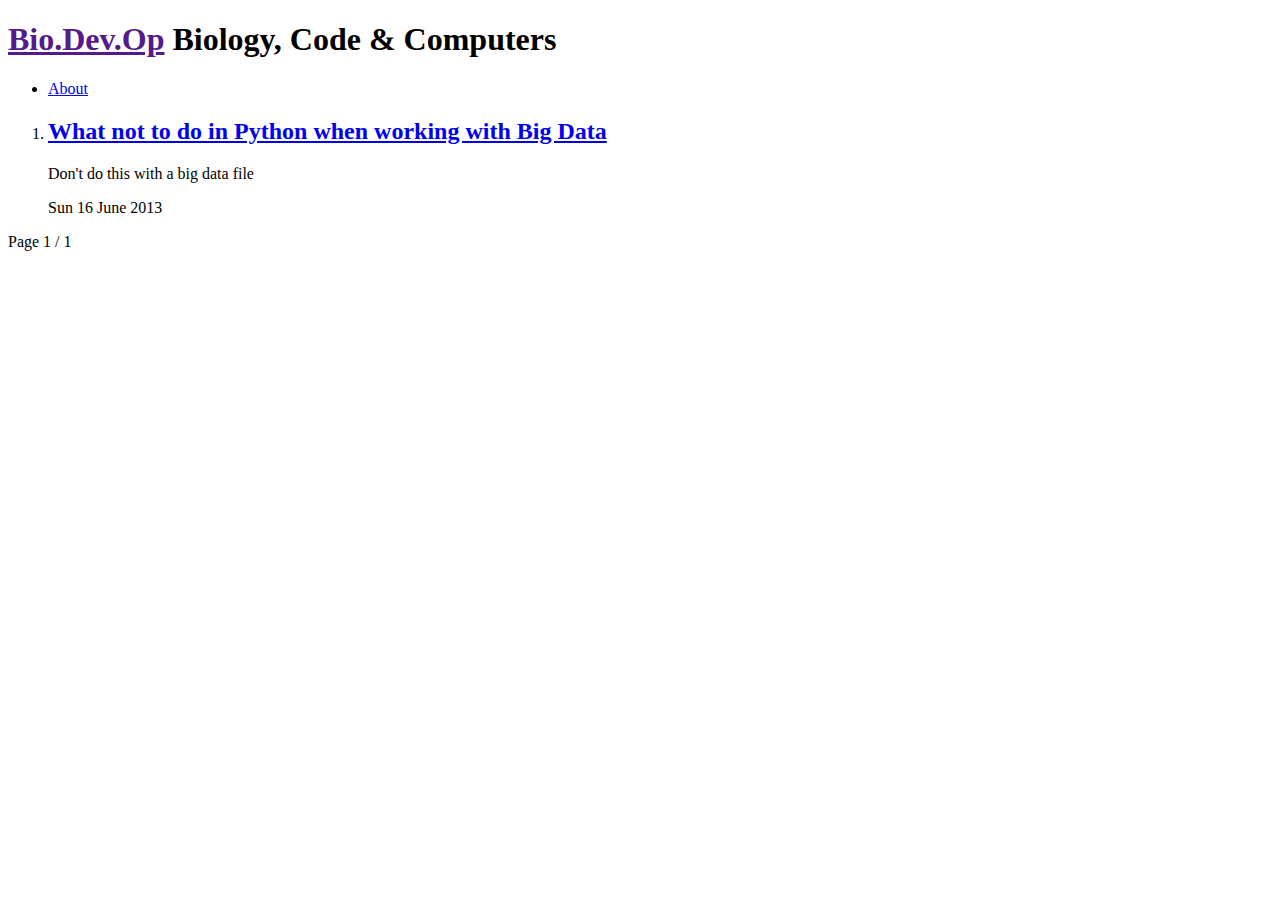
==== index.html @ 65e56eb9 "Update documentation" ====
<!DOCTYPE html>
<html lang="en">
<head>
		<title>Bio.Dev.Op</title>
	<meta charset="utf-8" />

									</head>

<body>
	<header>
		<h1><a href="">Bio.Dev.Op</a> <span>Biology, Code & Computers</span></h1>
	</header>
	<nav>
		<ul>
										<li><a href="/pages/about.html">About</a></li>
							</ul>
	</nav>
	<div>
			<ol>
	<li>
		<article>
			<header>
				<h2><a href="/bad-with-big-data.html" rel="bookmark" title="Permalink to What not to do in Python when working with Big Data">What not to do in Python when working with Big Data</a></h2>
			</header>
			<div><p class="first last">Don't do this with a big data file</p>
</div>
			<time datetime="2013-06-16T01:50:00" pubdate>Sun 16 June 2013</time>
		</article>
	</li>
</ol>
<p class="paginator">
		Page 1 / 1
	</p>
	</div>
	<footer>
	</footer>
</body>
</html>
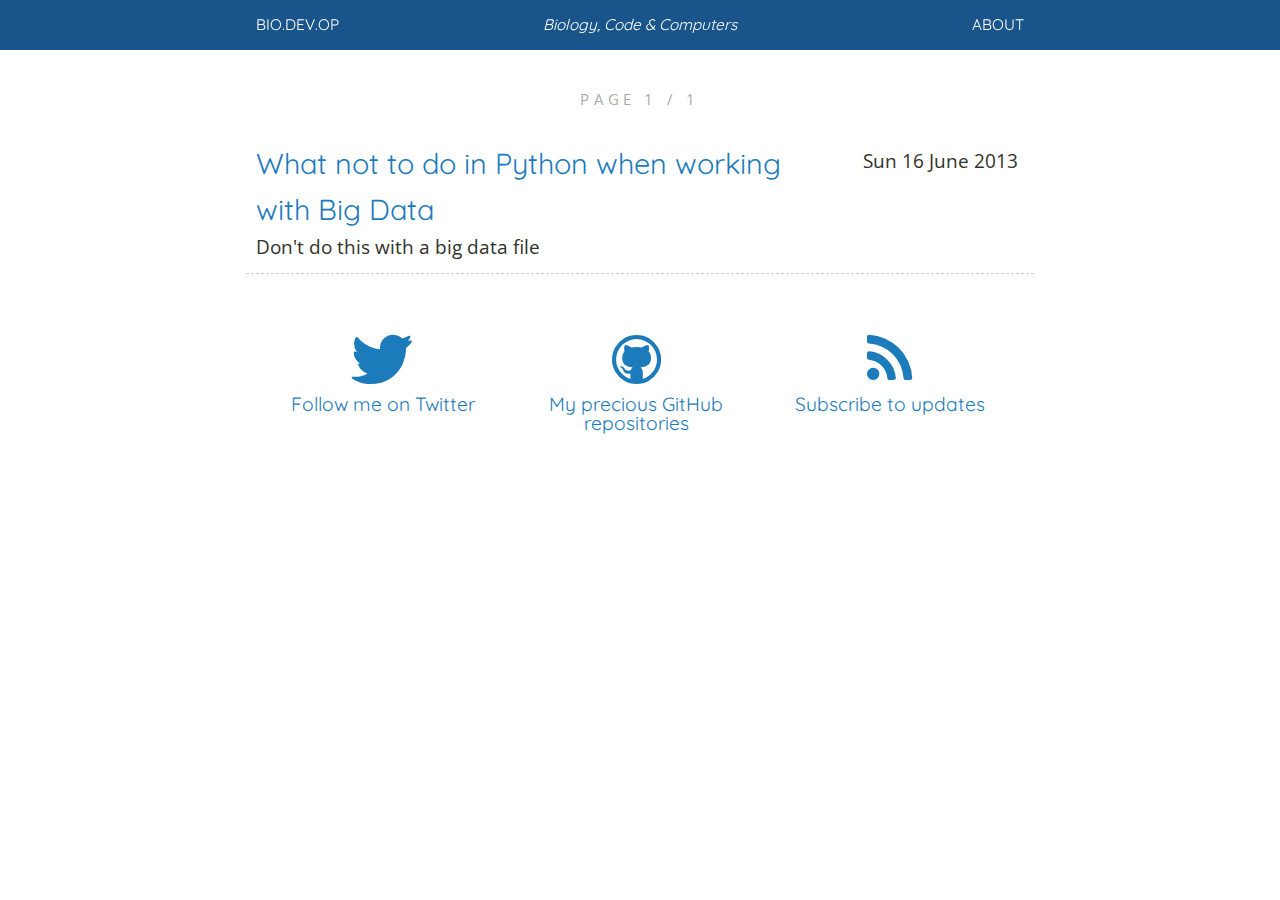
==== commit b789593a: "Update documentation" ====
--- a/index.html
+++ b/index.html
@@ -1,38 +1,69 @@
 <!DOCTYPE html>
-<html lang="en">
-<head>
-		<title>Bio.Dev.Op</title>
-	<meta charset="utf-8" />
+<!--[if lt IE 7]>      <html lang="en" class="no-js lt-ie9 lt-ie8 lt-ie7"> <![endif]-->
+<!--[if IE 7]>         <html lang="en" class="no-js lt-ie9 lt-ie8"> <![endif]-->
+<!--[if IE 8]>         <html lang="en" class="no-js lt-ie9"> <![endif]-->
+<!--[if gt IE 8]><!--> <html lang="en" class="no-js"> <!--<![endif]-->
+    <head>
+                <meta charset="utf-8">
+        <meta http-equiv="X-UA-Compatible" content="IE=edge,chrome=1">
+        <title>Bio.Dev.Op</title>
+        <meta name="description" content="">
+        <meta name="viewport" content="width=device-width">
+        <meta name="google-site-verification" content="" />
 
-									</head>
+        <link rel="shortcut icon" href="/favicon.ico">
+        <link rel="stylesheet" href="/theme/css/normalize.css">
+        <link rel="stylesheet" href="/theme/css/main.css">
+        <link rel="stylesheet" href="http://fonts.googleapis.com/css?family=Open+Sans:400,700|Quicksand:400">
+        <link rel="stylesheet" href="/theme/css/font-awesome.min.css">
+        <!--[if IE 7]>
+        <link rel="stylesheet" href="/theme/css/font-awesome-ie7.min.css">
+        <![endif]-->
+        <script src="/theme/js/vendor/modernizr-2.6.2.min.js"></script>
 
-<body>
-	<header>
-		<h1><a href="">Bio.Dev.Op</a> <span>Biology, Code & Computers</span></h1>
-	</header>
-	<nav>
-		<ul>
-										<li><a href="/pages/about.html">About</a></li>
-							</ul>
-	</nav>
-	<div>
-			<ol>
-	<li>
-		<article>
-			<header>
-				<h2><a href="/bad-with-big-data.html" rel="bookmark" title="Permalink to What not to do in Python when working with Big Data">What not to do in Python when working with Big Data</a></h2>
-			</header>
-			<div><p class="first last">Don't do this with a big data file</p>
-</div>
-			<time datetime="2013-06-16T01:50:00" pubdate>Sun 16 June 2013</time>
-		</article>
-	</li>
+                                                                            </head>
+    <body>
+        <!-- Content -->
+        <div class="header">
+            <header class="clearfix">
+                <h2><a href="">Bio.Dev.Op</a></h2>
+                <p>Biology, Code & Computers</p>
+                <nav>
+                    <ul>
+                                                                                        <li><a href="/pages/about.html">About</a></li>
+                                                                </ul>
+                </nav>
+            </header>
+        </div>
+        <div class="content">
+                <nav class="paginator clearfix">
+        <span>Page 1 / 1</span>
+    </nav>
+<ol class="index">
+    <li>
+        <article class="clearfix">
+            <time datetime="2013-06-16T01:50:00" pubdate>Sun 16 June 2013</time>
+            <header>
+                <h2><a href="/bad-with-big-data.html">What not to do in Python when working with Big Data</a></h2>
+            </header>
+            <p class="first last">Don't do this with a big data file</p>
+
+        </article>
+    </li>
 </ol>
-<p class="paginator">
-		Page 1 / 1
-	</p>
-	</div>
-	<footer>
-	</footer>
-</body>
+        </div>
+        <div class="footer">
+                    <footer class="clearfix">
+                <a href=""><i class="icon-twitter icon-3x"></i> <span>Follow me on Twitter</span></a>
+                <a href="http://github.com/mscook"><i class="icon-github icon-3x"></i> <span>My precious GitHub repositories</span></a>
+                <a href="/"><i class="icon-rss icon-3x"></i> <span>Subscribe to updates</span></a>
+            </footer>
+                </div>
+
+        <!-- Scripts -->
+        <!--<script src="//ajax.googleapis.com/ajax/libs/jquery/1.9.1/jquery.min.js"></script>-->
+        <!--<script>window.jQuery || document.write('<script src="/theme/js/vendor/jquery-1.9.1.min.js"><\/script>')</script>-->
+        <!--<script src="/theme/js/plugins.js"></script>-->
+        <!--<script src="/theme/js/main.js"></script>-->
+            </body>
 </html>--- a/theme/css/main.css
+++ b/theme/css/main.css
@@ -0,0 +1,604 @@
+/* This CSS is based on HTML5 Boilerplate: https://github.com/h5bp/html5-boilerplate */
+
+/* ========== h5bp: Opinionated defaults ========== */
+
+html,
+button,
+input,
+select,
+textarea {
+    color: #222222;
+}
+
+body {
+    font-size: 1em;
+    line-height: 1.4;
+}
+
+/* Remove text-shadow in selection highlight: h5bp.com/i */
+::-moz-selection {
+    background-color: #B3D4FC;
+    text-shadow: none;
+}
+::selection {
+    background-color: #B3D4FC;
+    text-shadow: none;
+}
+
+/* A better looking default horizontal rule */
+hr {
+    border: 0;
+    border-top: 1px solid #CCCCCC;
+    display: block;
+    height: 1px;
+    margin: 1em 0;
+    padding: 0;
+}
+
+/* Remove the gap between images and the bottom of their containers: h5bp.com/i/440 */
+img {
+    vertical-align: middle;
+}
+
+/* Remove default fieldset styles. */
+fieldset {
+    border: 0;
+    margin: 0;
+    padding: 0;
+}
+
+/* Allow only vertical resizing of textareas. */
+textarea {
+    resize: vertical;
+}
+
+
+/* ========== h5bp: My custom styles ========== */
+
+body {
+    color: #31322A;
+    font-family: "Open Sans", sans-serif;
+    font-size: 1.2em;
+}
+
+a {
+    color: #1C7BBB;
+    text-decoration: none;
+    }
+    a:hover {
+        border-bottom: 1px dotted currentcolor;
+        color: #185288;
+    }
+
+h1, h2, h3, h4, h5, h6 {
+    font-family: "Quicksand", sans-serif;
+    font-weight: normal;
+}
+
+.header { /* On body > div */
+    background-color: #185288;
+    background-color: rgba(0, 65, 125, 0.9); /* On a white background, this creates #185288, the a:hover color; */
+    left: 0;
+    position: fixed;
+    top: 0;
+    width: 100%;
+    z-index: 1;
+    }
+    .header a {
+        color: white;
+    }
+    .header header {
+        color: white;
+        font-family: "Quicksand", sans-serif;
+        line-height: 1em;
+        margin: 0 auto;
+        max-width: 40em;
+        padding: 0 2em;
+        text-transform: uppercase;
+        }
+        .header h2,
+        .header p,
+        .header nav {
+            float: left;
+            font-size: 0.8em;
+            margin: 0;
+            padding: 1em 0em;
+        }
+        .header h2 {
+            width: 25%;
+        }
+        .header p {
+            font-style: italic;
+            text-align: center;
+            text-transform: none;
+            width: 50%;
+        }
+        .header nav {
+            text-align: right;
+            width: 25%;
+            }
+            .header nav ul {
+                list-style-type: none;
+                margin: 0;
+                padding: 0;
+                }
+                .header nav li {
+                    display: inline;
+                    margin-left: 0.5em;
+                    }
+                    .header nav li.active a {
+                        border-bottom: 1px dotted currentcolor;
+                    }
+
+.content { /* On body > div */
+    line-height: 1.6;
+    margin: 0 auto;
+    max-width: 40em;
+    padding: 2em;
+    padding-top: 4.5em; /* For header */
+    }
+    .content h1 {
+        line-height: 1.2em;
+        margin-top: 0.5em;  
+    }
+
+    .index { /* On body > .content > ol */
+        list-style-type: none;
+        margin: 0;
+        padding: 0;
+        }
+        .index article {
+            border-bottom: 1px dashed #CCCCCC;        
+            margin: 0 -0.5em; /* Extend border left/right */
+            padding: 0.5em;
+            }
+            .index h2,
+            .index p {
+                margin: 0;
+            }
+            .index time {
+                float: right;
+                margin-left: 1em;
+                padding: 0.3em;
+            }
+            .index .footnote {
+                display: none;
+            }
+
+    .single { /* On body > .content > article > section */
+        }
+        .single footer { /* Post metadata */
+            color: #AAAAAA;
+            font-size: 0.8em;
+            letter-spacing: 0.3em;
+            margin: -1.5em 0 2em; /* Closer to h1 */
+            padding: 1em;
+            text-transform: uppercase;
+            }
+            .single footer a {
+                color: currentcolor;
+            }
+            .single time,
+            .single address {
+                display: inline;
+                font-style: normal;
+            }
+            .tags { /* On body > .content > article > section > footer > ul */
+                font-size: 0.8em;
+                margin: 0.5em 0 0;
+                padding: 0;
+                }
+                .tags li {
+                    display: inline;
+                    list-style: none;
+                    }
+                    .tags li:after {
+                        content: ", ";
+                    }
+                    .tags li:last-child:after {
+                        content: ".";
+                    }
+        .single a[href*="picasaweb"],
+        .single a[href^="https://github.com"],
+        .single a[href^="https://twitter.com"],
+        .single a[href*="linkedin.com"] {
+            /* Bug: http://stackoverflow.com/questions/8951822
+               The attribute-selector doesn't work when style is applied with :before only, 
+               causing all <a>s to be targetted. Adding any style for the element without 
+               the pseudo-element seems to fix this. */
+            font-family: inherit;
+            }
+            .single a[href*="picasaweb"]:before {
+                content: "\f03e"; /* FontAwesome icon-picture */
+                font-family: "FontAwesome";
+                padding-right: 0.3em;
+            }
+            .single a[href^="https://github.com"]:before {
+                content: "\f09b"; /* FontAwesome icon-github */
+                font-family: "FontAwesome";
+                padding-right: 0.3em;
+            }
+            .single a[href^="https://twitter.com"]:before {
+                content: "\f081"; /* FontAwesome icon-twitter-sign */
+                font-family: "FontAwesome";
+                padding-right: 0.3em;
+            }
+            .single a[href*="linkedin.com"]:before {
+                content: "\f08c"; /* FontAwesome icon-linkedin-sign */
+                font-family: "FontAwesome";
+                padding-right: 0.3em;
+            }
+        .single h2 {
+            font-size: 1.6em;
+            line-height: 1.2em;
+        }
+        .single h3 {
+            border-bottom: 1px solid currentcolor;
+            color: #555555;
+            font-size: 1.4em;
+            line-height: 1.2em;
+            padding-bottom: 0.2em;
+        }
+        .single h4 {
+            font-size: 1.2em;
+            font-style: italic;
+            line-height: 1.2em;
+        }
+        .single img {
+            max-width: 100%;
+        }
+        .single blockquote {
+            border-left: 0.3em solid #CCCCCC;
+            color: #AAAAAA;
+            padding: 0 1em;
+        }
+        .single code {
+            background-color: #272821;
+            border-radius: 0.3em;
+            color: #D0D0D0;
+            font-size: 0.8em;
+            overflow: auto;
+            padding: 0.2em 0.5em;
+            white-space: nowrap;
+        }
+        .single pre {
+            background-color: #272821;
+            border-radius: 0.3em;
+            color: #D0D0D0;
+            font-size: 0.8em;
+            overflow: auto;
+            padding: 1em;
+            }
+            .single pre code {
+                border: none;
+                background: transparent;
+                font-size: 1em;
+                padding: 0;
+                white-space: pre;
+            }
+        .single table {
+            border-collapse: collapse;
+            padding: 0;
+            }
+            .single table tr {
+                margin: 0;
+                padding: 0;
+            }
+            .single table tr:nth-child(2n) {
+                background-color: #F0F0F0;
+            }
+            .single table tr th {
+                border: 1px solid #CCCCCC;
+                font-weight: bold;
+                margin: 0;
+                padding: 0.3em 1em;
+            }
+            .single table tr td {
+                border: 1px solid #CCCCCC;
+                margin: 0;
+                padding: 0.3em 1em;
+            }
+        .single .footnote hr {
+            border: none;
+            border-top: 1px dashed #CCCCCC;
+            margin: 0 -0.5em; /* Extend border left/right */
+        }
+
+    .paginator { /* On body > .content */
+        color: #AAAAAA;
+        line-height: 1.2em;
+        margin-bottom: 1em;
+        text-align: center;
+        }
+        .paginator a {
+            color: #AAAAAA;
+            display: inline-block;
+            font-size: 1em;
+            padding: 0 1em;
+            }
+            .paginator a:hover {
+                border: none;
+                color: #555555;
+            }
+            .paginator a span {
+                display: none;
+            }
+        .paginator > span {
+            font-size: 0.8em;
+            letter-spacing: 0.3em;
+            text-transform: uppercase;
+        }
+
+    .comments { /* On body > .content > article > section */
+        border-top: 1px dashed #CCCCCC;
+        margin: 0 -0.5em; /* Extend border left/right */
+        padding: 0.5em;
+    }
+
+.footer { /* On body > div */
+    width: 100%;
+    }
+    .footer footer {
+        font-family: "Quicksand", sans-serif;
+        line-height: 1em;
+        margin: 0 auto;
+        max-width: 40em;
+        padding: 1em 2em 3em;
+        }
+        .footer footer a {
+            display: block;
+            float: left;
+            text-align: center;
+            width: 33%;
+            }
+            .footer footer a:hover {
+                border: none;
+            }
+        .footer footer i {
+            display: block;
+            margin-bottom: 0.1em;
+        }
+
+
+/* ========== My media queries ========== */
+
+@media only screen and (max-width: 44em) {
+/* Medium size. */
+
+    .header {
+        }
+        .header h2,
+        .header nav {
+            width: 50%;
+        }
+    .header p, /* Site subtitle */
+    .index p { /* Index post summary */
+        display: none;
+    }
+}
+
+@media only screen and (max-width: 36em) {
+/* Small size. */
+
+    .header {
+        position: relative;
+    }
+    .content {
+        padding-top: 2em;
+    }
+    .index time, /* Index post date */
+    .footer span { /* Footer titles */
+        display: none;
+    }
+}
+
+
+/* ========== Pygments: Syntax highlighting based on native.css ========== */
+
+.highlight .hll { background-color: #404040; }
+.highlight .c { color: #7C7C70; font-style: italic; } /* Comment */
+.highlight .err { color: #A61717; background-color: #E3D2D2; } /* Error */
+.highlight .g { color: #D0D0D0; } /* Generic */
+.highlight .k { color: #C0C0C0; font-weight: bold; } /* Keyword */
+.highlight .l { color: #D0D0D0; } /* Literal */
+.highlight .n { color: #D0D0D0; } /* Name */
+.highlight .o { color: #D0D0D0; } /* Operator */
+.highlight .x { color: #D0D0D0; } /* Other */
+.highlight .p { color: #D0D0D0; } /* Punctuation */
+.highlight .cm { color: #7C7C70; font-style: italic; } /* Comment.Multiline */
+.highlight .cp { color: #CD2828; font-weight: bold; } /* Comment.Preproc */
+.highlight .c1 { color: #7C7C70; font-style: italic; } /* Comment.Single */
+.highlight .cs { color: #E50808; font-weight: bold; background-color: #520000; } /* Comment.Special */
+.highlight .gd { color: #D22323; } /* Generic.Deleted */
+.highlight .ge { color: #D0D0D0; font-style: italic; } /* Generic.Emph */
+.highlight .gr { color: #D22323; } /* Generic.Error */
+.highlight .gh { color: #FFFFFF; font-weight: bold; } /* Generic.Heading */
+.highlight .gi { color: #589819; } /* Generic.Inserted */
+.highlight .go { color: #CCCCCC; } /* Generic.Output */
+.highlight .gp { color: #7C7C70; } /* Generic.Prompt */
+.highlight .gs { color: #D0D0D0; font-weight: bold; } /* Generic.Strong */
+.highlight .gu { color: #FFFFFF; text-decoration: underline; } /* Generic.Subheading */
+.highlight .gt { color: #D22323; } /* Generic.Traceback */
+.highlight .kc { color: #C0C0C0; font-weight: bold; } /* Keyword.Constant */
+.highlight .kd { color: #C0C0C0; font-weight: bold; } /* Keyword.Declaration */
+.highlight .kn { color: #C0C0C0; font-weight: bold; } /* Keyword.Namespace */
+.highlight .kp { color: #C0C0C0; } /* Keyword.Pseudo */
+.highlight .kr { color: #C0C0C0; font-weight: bold; } /* Keyword.Reserved */
+.highlight .kt { color: #C0C0C0; font-weight: bold; } /* Keyword.Type */
+.highlight .ld { color: #D0D0D0;} /* Literal.Date */
+.highlight .m { color: #3EBEC4; } /* Literal.Number */
+.highlight .s { color: #D39B3C; } /* Literal.String */
+.highlight .na { color: #CCCCCC; } /* Name.Attribute */
+.highlight .nb { color: #A780FF; } /* Name.Builtin */
+.highlight .nc { color: #5DA214; } /* Name.Class */
+.highlight .no { color: #40FFFF; } /* Name.Constant */
+.highlight .nd { color: #FFA500; } /* Name.Decorator */
+.highlight .ni { color: #D0D0D0; } /* Name.Entity */
+.highlight .ne { color: #CCCCCC; } /* Name.Exception */
+.highlight .nf { color: #5DA214; } /* Name.Function */
+.highlight .nl { color: #D0D0D0; } /* Name.Label */
+.highlight .nn { color: #5DA214; } /* Name.Namespace */
+.highlight .nx { color: #D0D0D0; } /* Name.Other */
+.highlight .py { color: #D0D0D0; } /* Name.Property */
+.highlight .nt { color: #639DC4; font-weight: bold; } /* Name.Tag */
+.highlight .nv { color: #40FFFF; } /* Name.Variable */
+.highlight .ow { color: #C0C0C0; font-weight: bold; } /* Operator.Word */
+.highlight .w { color: #666666; } /* Text.Whitespace */
+.highlight .mf { color: #3EBEC4; } /* Literal.Number.Float */
+.highlight .mh { color: #3EBEC4; } /* Literal.Number.Hex */
+.highlight .mi { color: #3EBEC4; } /* Literal.Number.Integer */
+.highlight .mo { color: #3EBEC4; } /* Literal.Number.Oct */
+.highlight .sb { color: #D39B3C; } /* Literal.String.Backtick */
+.highlight .sc { color: #D39B3C; } /* Literal.String.Char */
+.highlight .sd { color: #D39B3C; } /* Literal.String.Doc */
+.highlight .s2 { color: #D39B3C; } /* Literal.String.Double */
+.highlight .se { color: #D39B3C; } /* Literal.String.Escape */
+.highlight .sh { color: #D39B3C; } /* Literal.String.Heredoc */
+.highlight .si { color: #5DA214; } /* Literal.String.Interpol */
+.highlight .sx { color: #FFA500; } /* Literal.String.Other */
+.highlight .sr { color: #D39B3C; } /* Literal.String.Regex */
+.highlight .s1 { color: #D39B3C; } /* Literal.String.Single */
+.highlight .ss { color: #D39B3C; } /* Literal.String.Symbol */
+.highlight .bp { color: #A780FF; } /* Name.Builtin.Pseudo */
+.highlight .vc { color: #40FFFF; } /* Name.Variable.Class */
+.highlight .vg { color: #40FFFF; } /* Name.Variable.Global */
+.highlight .vi { color: #40FFFF; } /* Name.Variable.Instance */
+.highlight .il { color: #3EBEC4; } /* Literal.Number.Integer.Long */
+
+
+/* ========== h5bp: Helper classes ========== */
+
+.ir {
+    background-color: transparent;
+    border: 0;
+    overflow: hidden;
+    /* IE 6/7 fallback */
+    *text-indent: -9999px;
+    }
+    .ir:before {
+        content: "";
+        display: block;
+        height: 150%;
+        width: 0;
+    }
+
+/* Hide from both screenreaders and browsers: h5bp.com/u */
+.hidden {
+    display: none !important;
+    visibility: hidden;
+}
+
+/* Hide only visually, but have it available for screenreaders: h5bp.com/v */
+.visuallyhidden {
+    border: 0;
+    clip: rect(0 0 0 0);
+    height: 1px;
+    margin: -1px;
+    overflow: hidden;
+    padding: 0;
+    position: absolute;
+    width: 1px;
+    }
+    /* Extends the .visuallyhidden class to allow the element to be focusable 
+       when navigated to via the keyboard: h5bp.com/p */
+    .visuallyhidden.focusable:active,
+    .visuallyhidden.focusable:focus {
+        clip: auto;
+        height: auto;
+        margin: 0;
+        overflow: visible;
+        position: static;
+        width: auto;
+    }
+
+/* Hide visually and from screenreaders, but maintain layout */
+.invisible {
+    visibility: hidden;
+}
+
+/* Clearfix: contain floats
+   For modern browsers
+   1. The space content is one way to avoid an Opera bug when the
+      `contenteditable` attribute is included anywhere else in the document.
+      Otherwise it causes space to appear at the top and bottom of elements
+      that receive the `clearfix` class.
+   2. The use of `table` rather than `block` is only necessary if using
+      `:before` to contain the top-margins of child elements. */
+.clearfix {
+    *zoom: 1; /* For IE 6/7 only: include this rule to trigger hasLayout and contain floats. */
+    }
+    .clearfix:before,
+    .clearfix:after {
+        content: " "; /* 1 */
+        display: table; /* 2 */
+    }
+    .clearfix:after {
+        clear: both;
+    }
+
+
+/* ========== h5bp: Print styles ========== */
+
+@media print {
+/* Inlined to avoid required HTTP connection: h5bp.com/r */
+    * {
+        background: transparent !important;
+        box-shadow: none !important;
+        color: #000000 !important; /* Black prints faster: h5bp.com/s */
+        text-shadow: none !important;
+    }
+
+    a,
+    a:visited {
+        text-decoration: underline;
+    }
+    a[href]:after {
+        content: " (" attr(href) ")";
+    }
+
+    abbr[title]:after {
+        content: " (" attr(title) ")";
+    }
+
+    /* Don't show links for images, or javascript/internal links */
+    .ir a:after,
+    a[href^="javascript:"]:after,
+    a[href^="#"]:after {
+        content: "";
+    }
+
+    pre,
+    blockquote {
+        border: 1px solid #999;
+        page-break-inside: avoid;
+    }
+
+    thead {
+        display: table-header-group; /* h5bp.com/t */
+    }
+
+    tr,
+    img {
+        page-break-inside: avoid;
+    }
+
+    img {
+        max-width: 100% !important;
+    }
+
+    @page {
+        margin: 0.5cm;
+    }
+
+    p,
+    h2,
+    h3 {
+        orphans: 3;
+        widows: 3;
+    }
+
+    h2,
+    h3 {
+        page-break-after: avoid;
+    }
+}
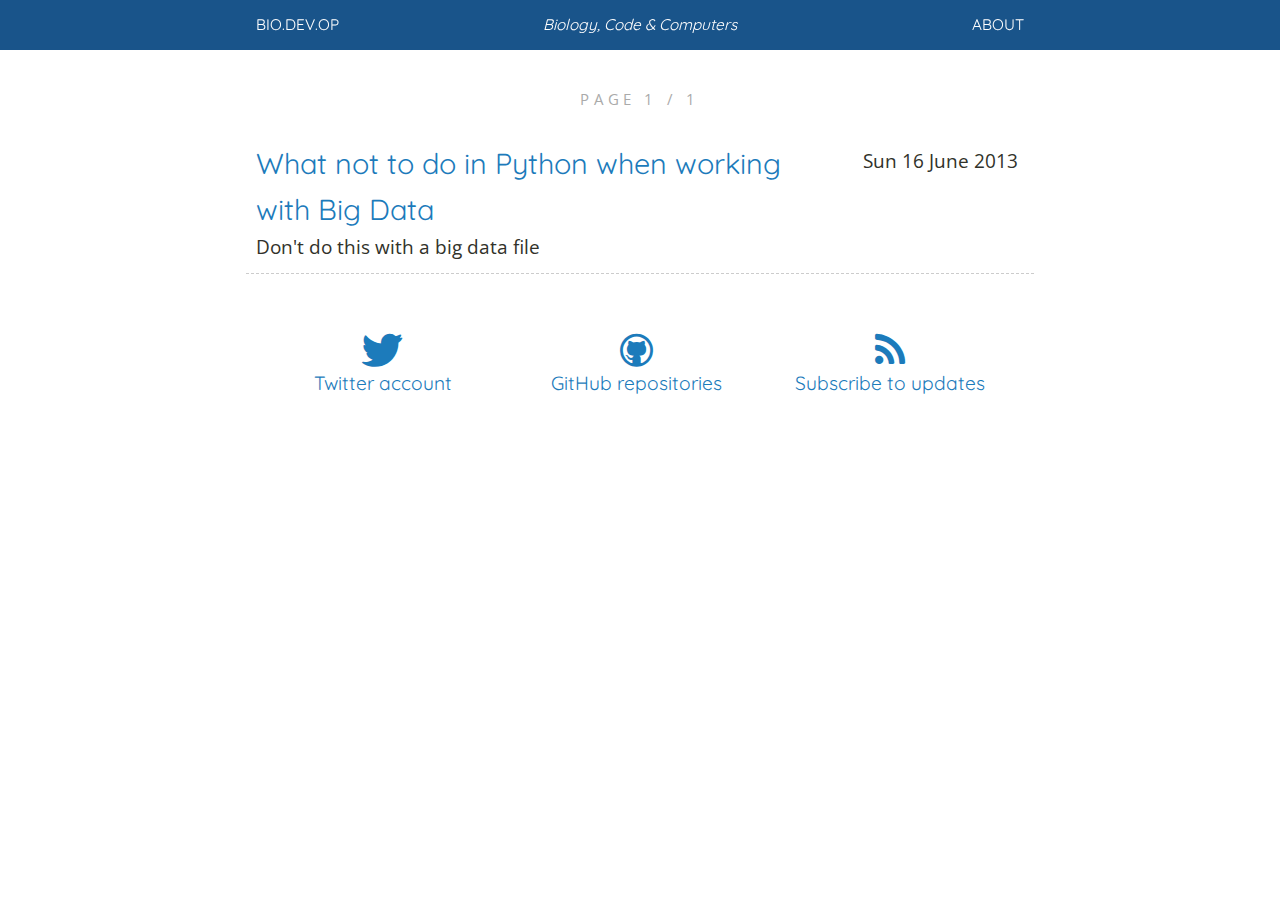
==== commit 87ca9a34: "Update documentation" ====
--- a/index.html
+++ b/index.html
@@ -7,9 +7,9 @@
                 <meta charset="utf-8">
         <meta http-equiv="X-UA-Compatible" content="IE=edge,chrome=1">
         <title>Bio.Dev.Op</title>
-        <meta name="description" content="">
+        <meta name="description" content="Bio.Dev.Op - Biology, Code & Computers">
         <meta name="viewport" content="width=device-width">
-        <meta name="google-site-verification" content="" />
+        <meta name="google-site-verification" content="Google Webmasters Tools verification code" />
 
         <link rel="shortcut icon" href="/favicon.ico">
         <link rel="stylesheet" href="/theme/css/normalize.css">
@@ -54,9 +54,9 @@
         </div>
         <div class="footer">
                     <footer class="clearfix">
-                <a href=""><i class="icon-twitter icon-3x"></i> <span>Follow me on Twitter</span></a>
-                <a href="http://github.com/mscook"><i class="icon-github icon-3x"></i> <span>My precious GitHub repositories</span></a>
-                <a href="/"><i class="icon-rss icon-3x"></i> <span>Subscribe to updates</span></a>
+                <a href="https://twitter.com/mscook"><i class="icon-twitter icon-2x"></i> <span>Twitter account</span></a>
+                <a href="https://github.com/mscook"><i class="icon-github icon-2x"></i> <span>GitHub repositories</span></a>
+                <a href="/"><i class="icon-rss icon-2x"></i> <span>Subscribe to updates</span></a>
             </footer>
                 </div>
 
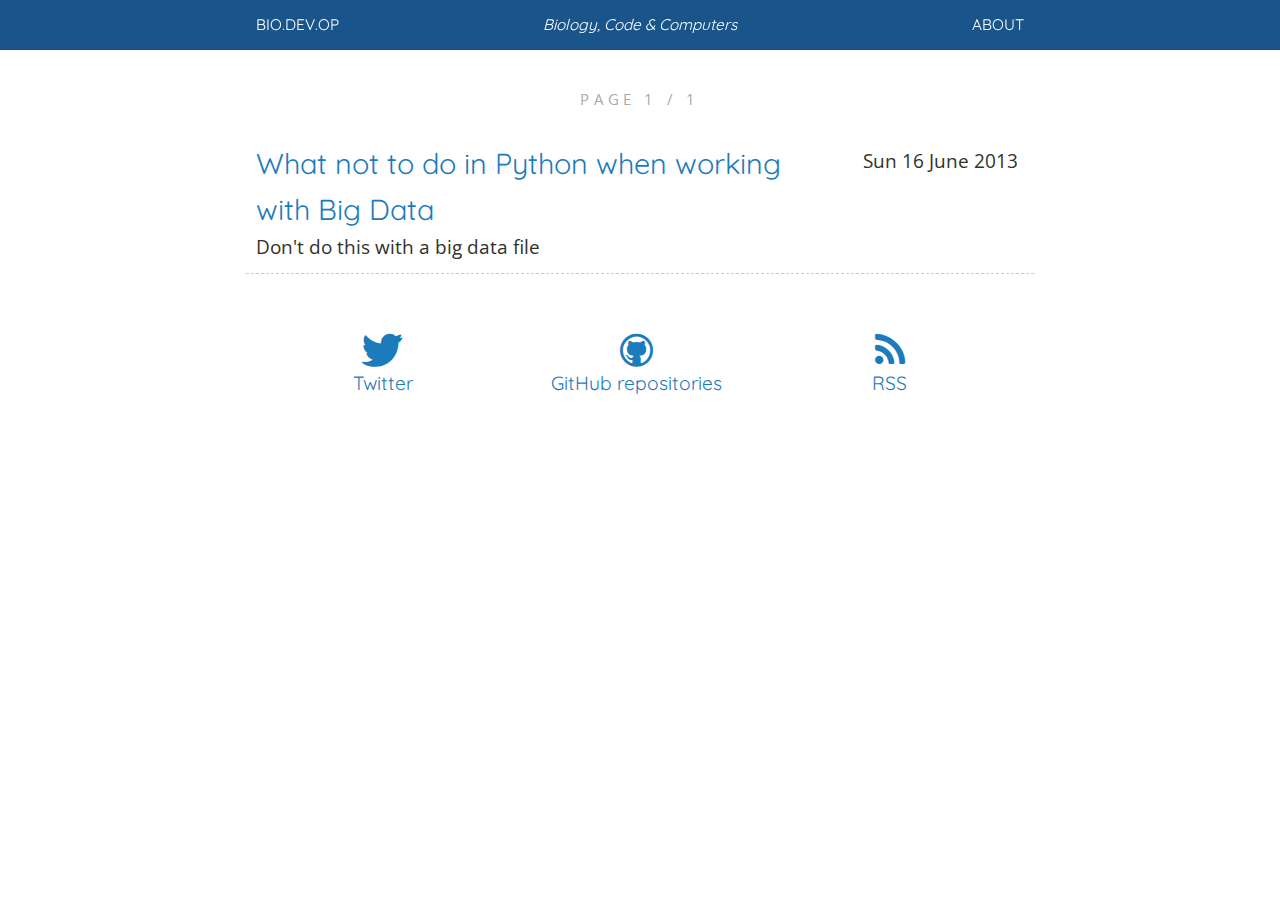
==== commit b2e65e66: "Update documentation" ====
--- a/index.html
+++ b/index.html
@@ -54,9 +54,9 @@
         </div>
         <div class="footer">
                     <footer class="clearfix">
-                <a href="https://twitter.com/mscook"><i class="icon-twitter icon-2x"></i> <span>Twitter account</span></a>
+                <a href="https://twitter.com/mscook"><i class="icon-twitter icon-2x"></i> <span>Twitter</span></a>
                 <a href="https://github.com/mscook"><i class="icon-github icon-2x"></i> <span>GitHub repositories</span></a>
-                <a href="/"><i class="icon-rss icon-2x"></i> <span>Subscribe to updates</span></a>
+                <a href="/"><i class="icon-rss icon-2x"></i> <span>RSS</span></a>
             </footer>
                 </div>
 
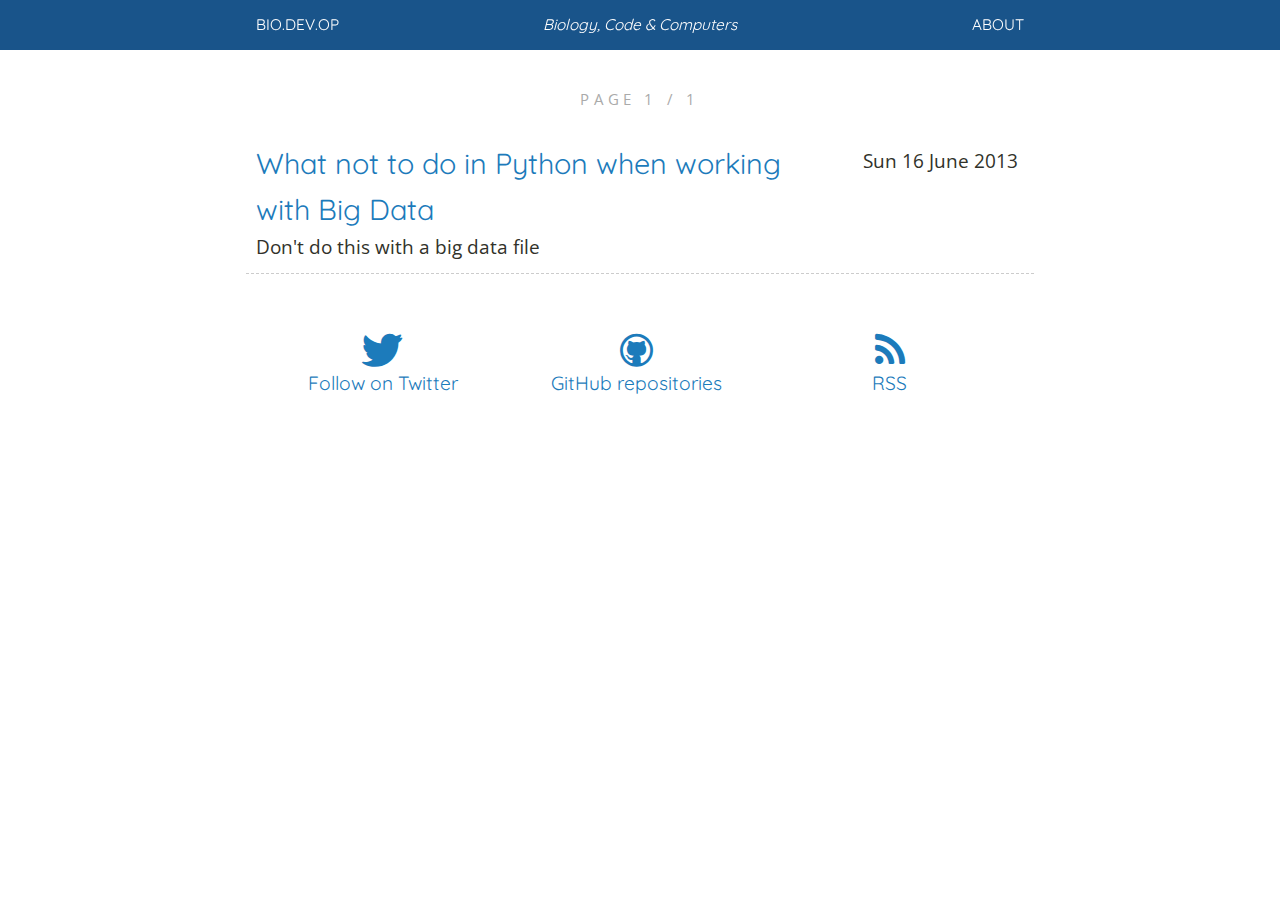
==== commit 8f3d3552: "Update documentation" ====
--- a/index.html
+++ b/index.html
@@ -7,30 +7,31 @@
                 <meta charset="utf-8">
         <meta http-equiv="X-UA-Compatible" content="IE=edge,chrome=1">
         <title>Bio.Dev.Op</title>
-        <meta name="description" content="Bio.Dev.Op - Biology, Code & Computers">
+        <meta name="description" content="Personal blog on Biology, Code & Computers">
         <meta name="viewport" content="width=device-width">
-        <meta name="google-site-verification" content="Google Webmasters Tools verification code" />
+        <meta name="google-site-verification" content="tYDBAsj8peJGDx84OVpLivF0Q8n0Q94PaL38KKLPLdg" />
 
-        <link rel="shortcut icon" href="/favicon.ico">
-        <link rel="stylesheet" href="/theme/css/normalize.css">
-        <link rel="stylesheet" href="/theme/css/main.css">
+        <link rel="shortcut icon" href="http://mscook.github.io/favicon.ico">
+        <link rel="stylesheet" href="http://mscook.github.io/theme/css/normalize.css">
+        <link rel="stylesheet" href="http://mscook.github.io/theme/css/main.css">
         <link rel="stylesheet" href="http://fonts.googleapis.com/css?family=Open+Sans:400,700|Quicksand:400">
-        <link rel="stylesheet" href="/theme/css/font-awesome.min.css">
+        <link rel="stylesheet" href="http://mscook.github.io/theme/css/font-awesome.min.css">
         <!--[if IE 7]>
-        <link rel="stylesheet" href="/theme/css/font-awesome-ie7.min.css">
+        <link rel="stylesheet" href="http://mscook.github.io/theme/css/font-awesome-ie7.min.css">
         <![endif]-->
-        <script src="/theme/js/vendor/modernizr-2.6.2.min.js"></script>
+        <script src="http://mscook.github.io/theme/js/vendor/modernizr-2.6.2.min.js"></script>
 
-                                                                            </head>
+                        <link href="http://mscook.github.io/feeds/rss.xml" type="application/rss+xml" rel="alternate" title="Bio.Dev.Op Full RSS feed" />
+                                                                    </head>
     <body>
         <!-- Content -->
         <div class="header">
             <header class="clearfix">
-                <h2><a href="">Bio.Dev.Op</a></h2>
+                <h2><a href="http://mscook.github.io">Bio.Dev.Op</a></h2>
                 <p>Biology, Code & Computers</p>
                 <nav>
                     <ul>
-                                                                                        <li><a href="/pages/about.html">About</a></li>
+                                                                                        <li><a href="http://mscook.github.io/pages/about.html">About</a></li>
                                                                 </ul>
                 </nav>
             </header>
@@ -44,7 +45,7 @@
         <article class="clearfix">
             <time datetime="2013-06-16T01:50:00" pubdate>Sun 16 June 2013</time>
             <header>
-                <h2><a href="/bad-with-big-data.html">What not to do in Python when working with Big Data</a></h2>
+                <h2><a href="http://mscook.github.io/posts/bad-with-big-data.html">What not to do in Python when working with Big Data</a></h2>
             </header>
             <p class="first last">Don't do this with a big data file</p>
 
@@ -54,16 +55,22 @@
         </div>
         <div class="footer">
                     <footer class="clearfix">
-                <a href="https://twitter.com/mscook"><i class="icon-twitter icon-2x"></i> <span>Twitter</span></a>
+                <a href="https://twitter.com/mscook"><i class="icon-twitter icon-2x"></i> <span>Follow on Twitter</span></a>
                 <a href="https://github.com/mscook"><i class="icon-github icon-2x"></i> <span>GitHub repositories</span></a>
-                <a href="/"><i class="icon-rss icon-2x"></i> <span>RSS</span></a>
+                <a href="http://mscook.github.io/feeds/rss.xml"><i class="icon-rss icon-2x"></i> <span>RSS</span></a>
             </footer>
                 </div>
 
         <!-- Scripts -->
         <!--<script src="//ajax.googleapis.com/ajax/libs/jquery/1.9.1/jquery.min.js"></script>-->
-        <!--<script>window.jQuery || document.write('<script src="/theme/js/vendor/jquery-1.9.1.min.js"><\/script>')</script>-->
-        <!--<script src="/theme/js/plugins.js"></script>-->
-        <!--<script src="/theme/js/main.js"></script>-->
+        <!--<script>window.jQuery || document.write('<script src="http://mscook.github.io/theme/js/vendor/jquery-1.9.1.min.js"><\/script>')</script>-->
+        <!--<script src="http://mscook.github.io/theme/js/plugins.js"></script>-->
+        <!--<script src="http://mscook.github.io/theme/js/main.js"></script>-->
+                <script>
+            var _gaq=[['_setAccount','UA-43147617-1'],['_trackPageview']];
+            (function(d,t){var g=d.createElement(t),s=d.getElementsByTagName(t)[0];
+            g.src=('https:'==location.protocol?'//ssl':'//www')+'.google-analytics.com/ga.js';
+            s.parentNode.insertBefore(g,s)}(document,'script'));
+        </script>
             </body>
 </html>